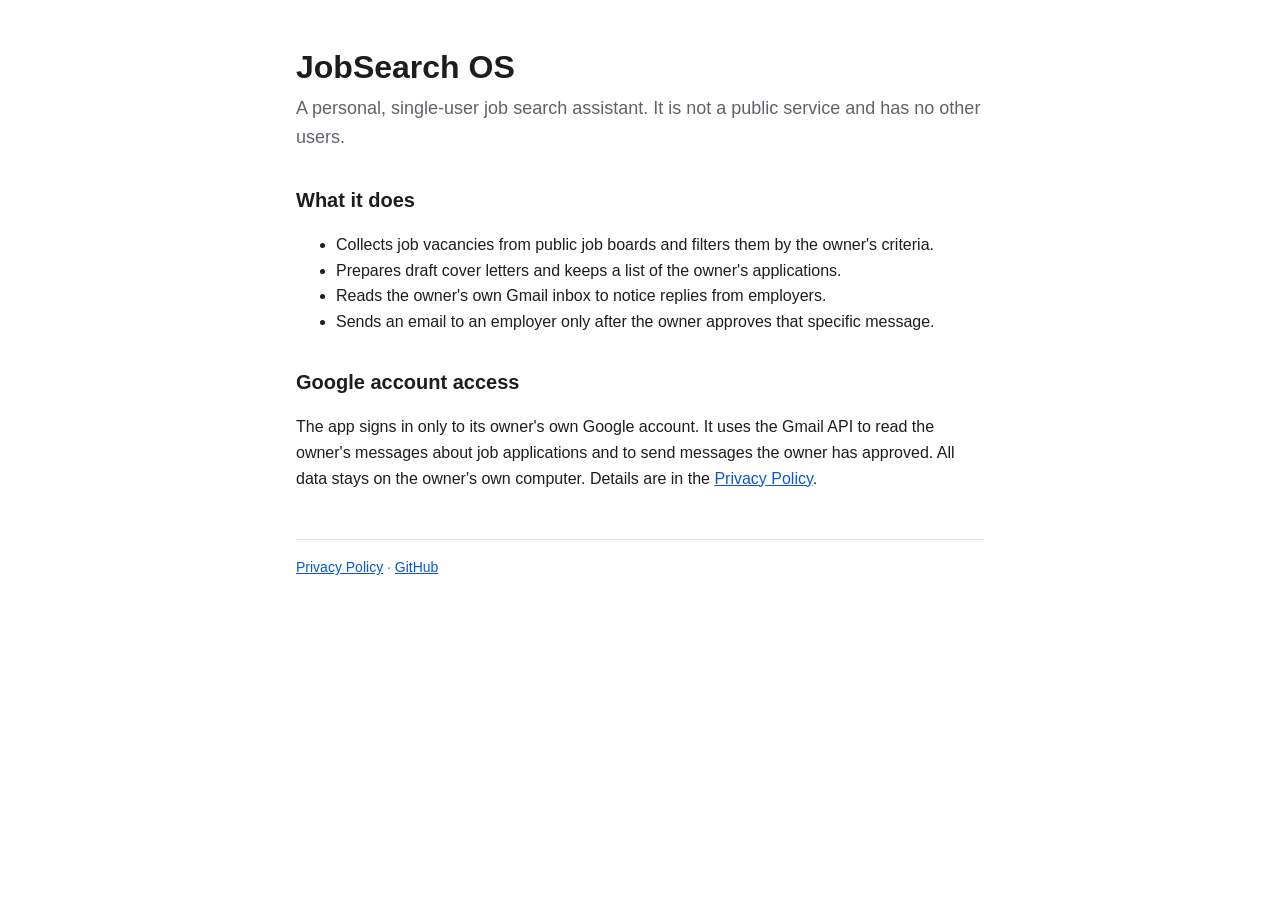
==== index.html @ 8db00fdb "Add JobSearch OS homepage and privacy policy Pages for the Google OAuth consent screen Branding step" ====
<!doctype html>
<html lang="en">
<head>
<meta charset="utf-8">
<meta name="viewport" content="width=device-width, initial-scale=1">
<title>JobSearch OS</title>
<meta name="description" content="JobSearch OS is a personal, single-user job search assistant.">
<style>
  :root { --bg:#ffffff; --fg:#1d1d1f; --muted:#5f6368; --line:#e3e3e6; --link:#0b57d0; }
  @media (prefers-color-scheme: dark) {
    :root { --bg:#141416; --fg:#ececee; --muted:#a0a0a8; --line:#2c2c30; --link:#8ab4f8; }
  }
  * { box-sizing: border-box; }
  body { margin:0; background:var(--bg); color:var(--fg);
         font:16px/1.6 -apple-system, BlinkMacSystemFont, "Segoe UI", Roboto, Helvetica, Arial, sans-serif; }
  main { max-width:720px; margin:0 auto; padding:48px 16px 64px; }
  h1 { font-size:32px; line-height:1.2; margin:0 0 8px; }
  h2 { font-size:20px; margin:32px 0 8px; }
  p, li { color:var(--fg); }
  .lead { color:var(--muted); font-size:18px; margin:0 0 24px; }
  a { color:var(--link); }
  footer { margin-top:48px; padding-top:16px; border-top:1px solid var(--line); color:var(--muted); font-size:14px; }
</style>
</head>
<body>
<main>
  <h1>JobSearch OS</h1>
  <p class="lead">A personal, single-user job search assistant. It is not a public service and has no other users.</p>

  <h2>What it does</h2>
  <ul>
    <li>Collects job vacancies from public job boards and filters them by the owner's criteria.</li>
    <li>Prepares draft cover letters and keeps a list of the owner's applications.</li>
    <li>Reads the owner's own Gmail inbox to notice replies from employers.</li>
    <li>Sends an email to an employer only after the owner approves that specific message.</li>
  </ul>

  <h2>Google account access</h2>
  <p>The app signs in only to its owner's own Google account. It uses the Gmail API to read the owner's messages about job applications and to send messages the owner has approved. All data stays on the owner's own computer. Details are in the <a href="privacy.html">Privacy Policy</a>.</p>

  <footer>
    <a href="privacy.html">Privacy Policy</a> · <a href="https://github.com/serafimpush-eng">GitHub</a>
  </footer>
</main>
</body>
</html>
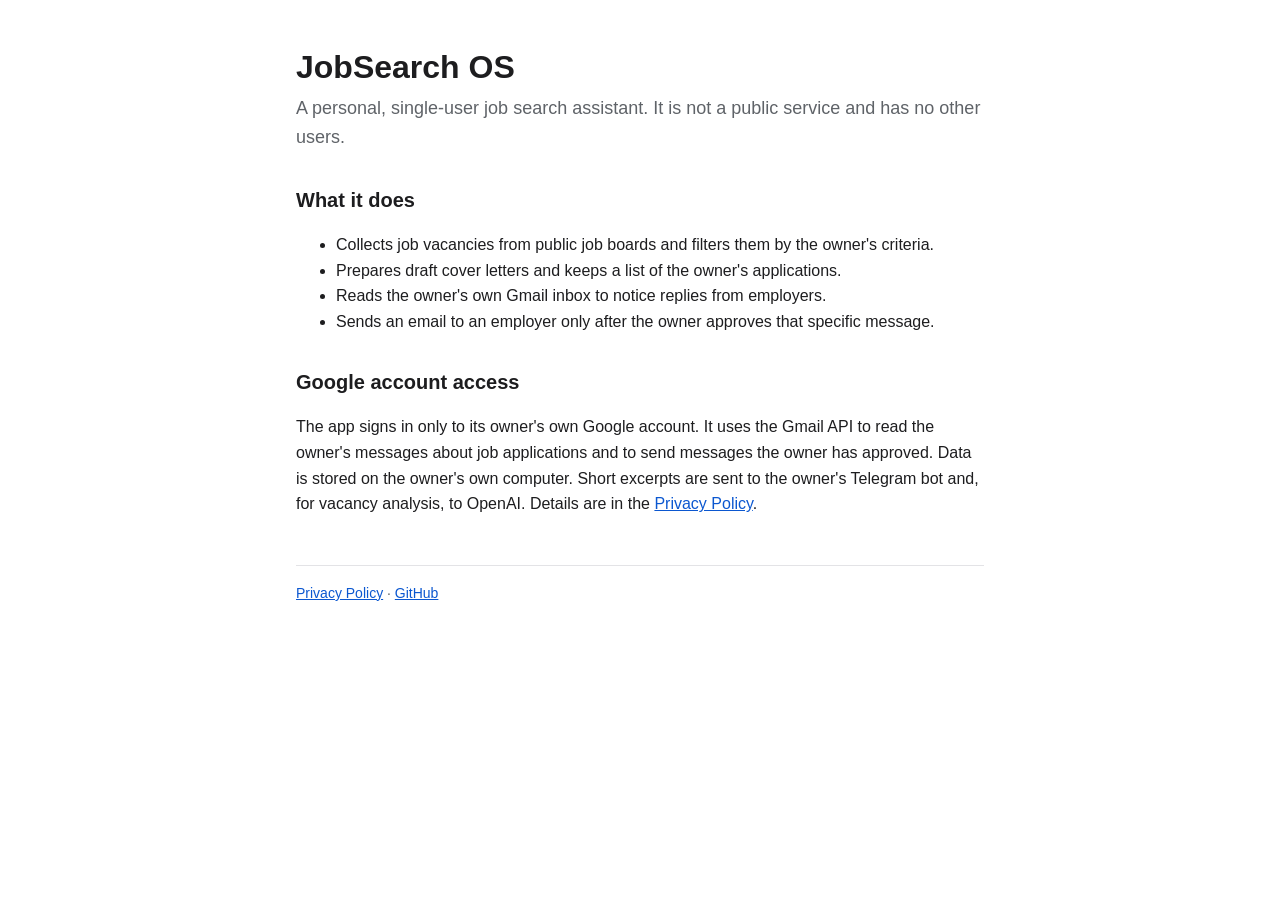
==== commit ac447b1e: "Make the privacy policy match what the app does Disclose the Telegram and OpenAI excerpts, sending b" ====
--- a/index.html
+++ b/index.html
@@ -36,7 +36,7 @@
   </ul>
 
   <h2>Google account access</h2>
-  <p>The app signs in only to its owner's own Google account. It uses the Gmail API to read the owner's messages about job applications and to send messages the owner has approved. All data stays on the owner's own computer. Details are in the <a href="privacy.html">Privacy Policy</a>.</p>
+  <p>The app signs in only to its owner's own Google account. It uses the Gmail API to read the owner's messages about job applications and to send messages the owner has approved. Data is stored on the owner's own computer. Short excerpts are sent to the owner's Telegram bot and, for vacancy analysis, to OpenAI. Details are in the <a href="privacy.html">Privacy Policy</a>.</p>
 
   <footer>
     <a href="privacy.html">Privacy Policy</a> · <a href="https://github.com/serafimpush-eng">GitHub</a>
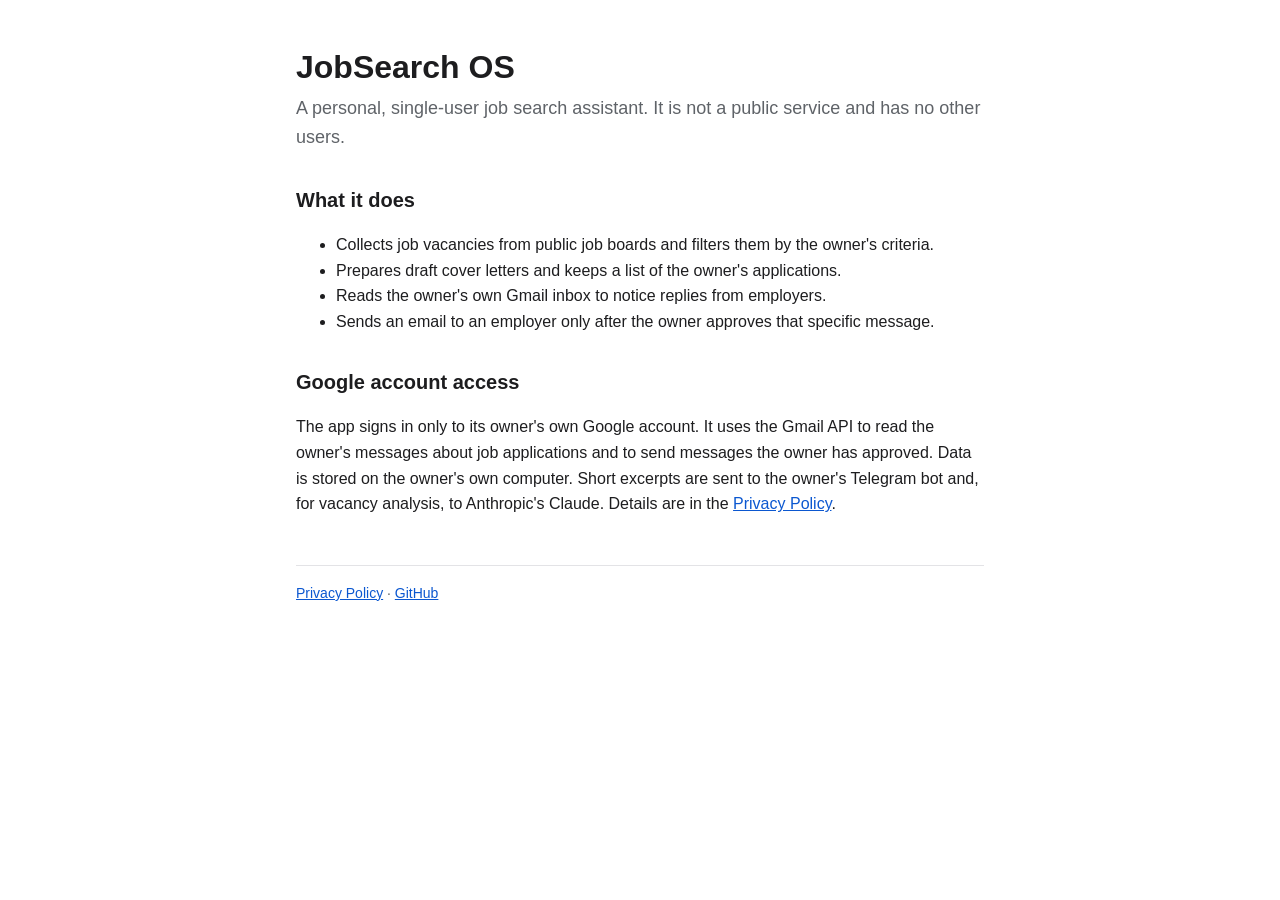
==== commit 523ba2d3: "Privacy policy: vacancy analysis now runs on Claude Co-Authored-By: Claude Opus 5.5 <noreply@anthrop" ====
--- a/index.html
+++ b/index.html
@@ -36,7 +36,7 @@
   </ul>
 
   <h2>Google account access</h2>
-  <p>The app signs in only to its owner's own Google account. It uses the Gmail API to read the owner's messages about job applications and to send messages the owner has approved. Data is stored on the owner's own computer. Short excerpts are sent to the owner's Telegram bot and, for vacancy analysis, to OpenAI. Details are in the <a href="privacy.html">Privacy Policy</a>.</p>
+  <p>The app signs in only to its owner's own Google account. It uses the Gmail API to read the owner's messages about job applications and to send messages the owner has approved. Data is stored on the owner's own computer. Short excerpts are sent to the owner's Telegram bot and, for vacancy analysis, to Anthropic's Claude. Details are in the <a href="privacy.html">Privacy Policy</a>.</p>
 
   <footer>
     <a href="privacy.html">Privacy Policy</a> · <a href="https://github.com/serafimpush-eng">GitHub</a>
